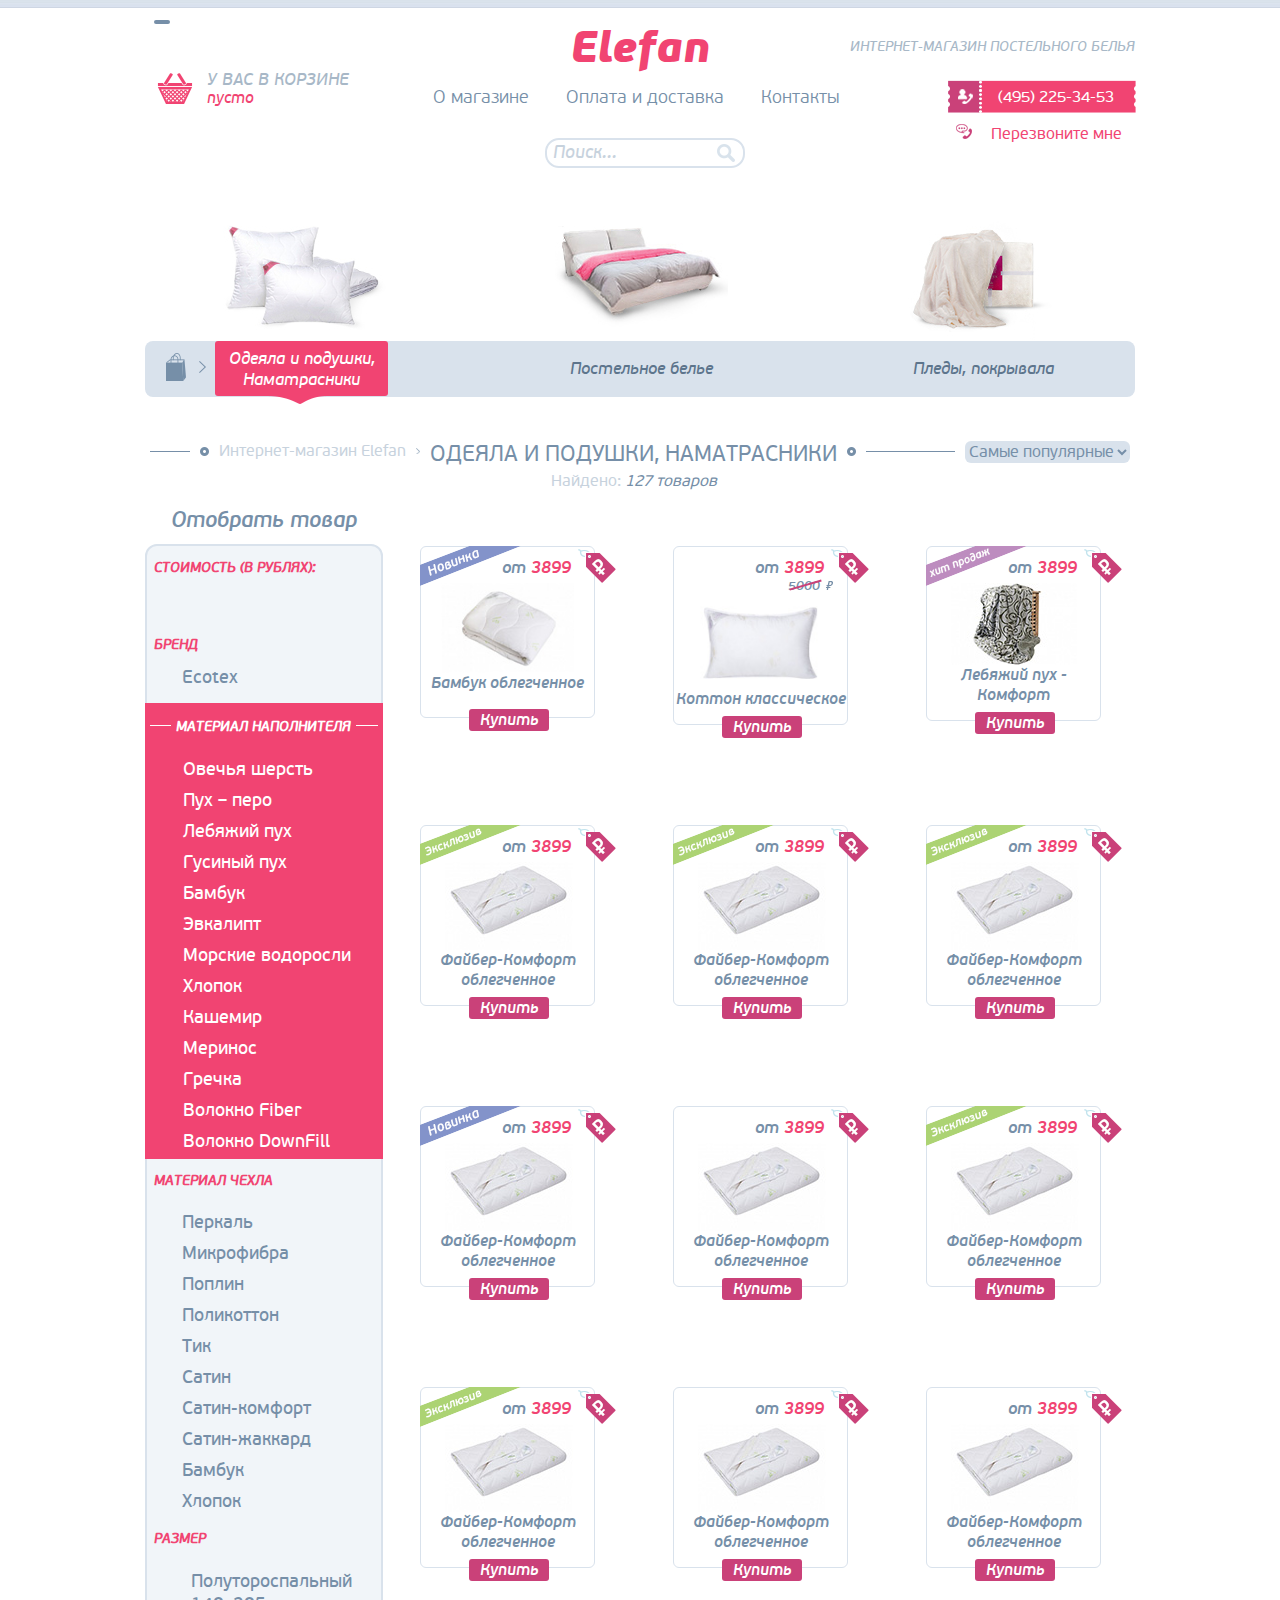
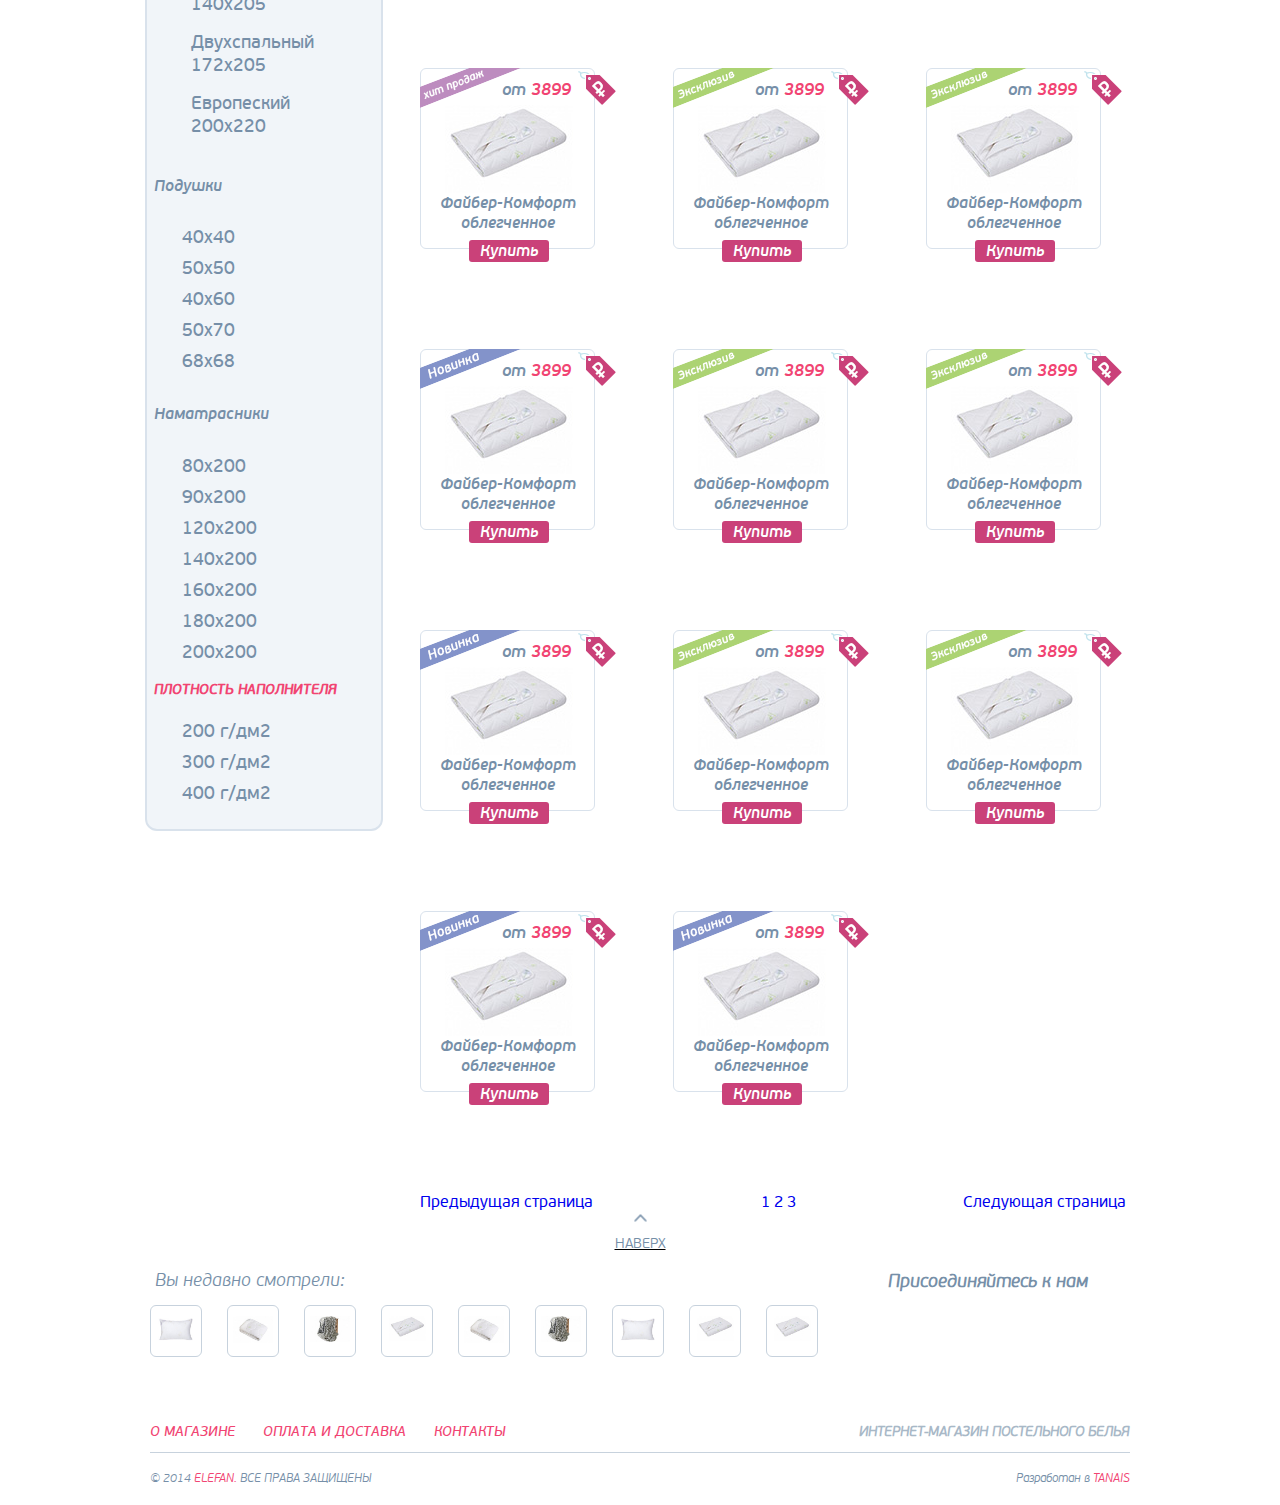
==== web/inner_page.html @ cd8cf292 "update inner page" ====
<!DOCTYPE html>
<html>
<head>
    <meta charset="utf-8">
    <meta http-equiv="X-UA-Compatible" content="IE=edge">
    <meta name="description" content="">
    <meta name="viewport" content="width=device-width, initial-scale=1">
    <title>Elefan | Интернет-магазин постельного белья</title>
    <!--<script src="scripts/jquery.js"></script>-->
    <link type="text/css" rel="stylesheet" href="style/jquery.nstSlider.css">

    <link rel="stylesheet" type="text/css" href="style/main.css">
    <link rel="stylesheet" type="text/css" href="style/pages/inner_page.css">
</head>

<body>

<!--Header-->
<header>
    <hgroup>
        <span>Интернет-магазин постельного белья</span>
        <h1>Elefan</h1>
    </hgroup>

    <nav class="main-navigation">
        <a href="#">О магазине</a>
        <a href="#">Оплата и доставка</a>
        <a href="#">Контакты</a>
    </nav>

    <div class="shop-basket">
        <i class="basket-icon"></i>
        <span>У Вас в корзине</span>
        <a href="#">пусто</a>
    </div>

    <form class="header-search search">
        <input class="search-input" type="text" placeholder="Поиск...">
        <input class="search-submit search-icon" type="submit" value="">
    </form>

    <div class="telephone">
        <i class="phone-icon"></i>
        <span><a href="tel:225-34-53"> (495) 225-34-53</a></span>
        <div class="call-request">
            <i class="call-request-icon"></i>
            <span class="open-form">Перезвоните мне</span>
        </div>
    </div>

</header>

<!--Category-->
<nav class="category-navigation">
    <div class="navigation-line"></div>
    <a class="home-icon" href="#"></a>
    <i class="arrow-icon"></i>
    <a class="category blankets-pillows-covers active-category" href="#">
        <span>Одеяла и подушки, Наматрасники</span>
    </a>
    <a class="category bedclothes" href="#">
        <span>Постельное белье</span>
    </a>
    <a class="category blankets-bedspreads" href="#">
        <span>Пледы, покрывала</span>
    </a>
</nav>

<!--Bread Crumbs-->
<section class="breadCrumbs">
    <hr>
    <div class="br-bg first-br-bg">
        <i class="nav-circle"></i>
    </div>

    <div class="br-bg main-category">
       <a href="#"> Интернет-магазин Elefan</a>
    </div>

    <div class="br-bg arrow">
        <i class="arrow-icon"></i>
    </div>

    <div class="inner-category">
        <h2>Одеяла и подушки, Наматрасники</h2>
        <br>
        <div class="quantity">Найдено: <span>127 товаров</span></div>
    </div>

    <div class="br-bg last-br-bg">
        <i class="nav-circle"></i>
    </div>

    <div class="sort-selector">
        <select>
            <option>Самые популярные</option>
            <option>от А до Я</option>
            <option>от Я до А</option>
            <option>по-дешевле</option>
            <option>по-дороже</option>
            <option>хиты продаж</option>
        </select>
    </div>

</section>


<!--MAIN-->
<main>

    <!--FILTER-->
    <aside class="filters">
        <h3>Отобрать товар </h3>
        <div class="filter">
            <div class="filter-cost">
                <h4>Стоимость (в рублях):</h4>
                <div class="nstSlider"
                     data-range_min="0" data-range_max="5000"
                     data-cur_min="1000"  data-cur_max="4000">     <!-- 2.1. add data attributes for the range: the min/max values the user can select -->
                    <!-- 2.2. add the slider values: the initial values within the range the grips should be initially set at -->

                    <div class="highlightPanel"></div>        <!-- 2.3. (optional) you can use this in combination
                                                                with highlight_range if you need to, or
                                                                you can just omit it. Also, you can move
                                                                this element after as well if you want to
                                                                highlight above the slider grips -->

                    <div class="bar"></div>                   <!-- 2.4. (optional) this is the bar that fills the
                                                                area between the left and the right grip -->

                    <div class="leftGrip">
                        <div class="label leftLabel"></div>
                    </div>              <!-- 2.5  the left grip -->
                    <div class="rightGrip">
                        <div class="label rightLabel"></div>
                    </div>             <!-- 2.6  (optional) the right grip. Just omit if
                                                                you don't need one -->
                </div>

            </div>


            <div class="both filter-brand">
                <h4>Бренд</h4>
                <div class="filter-input">
                    <input id="check1" type="checkbox" name="check" value="check1">
                    <label for="check1">Ecotex</label>
                </div>
            </div>

            <div class="both filter-material">
                <hr>
                <h4><span>Материал наполнителя</span></h4>
                <div class="filter-input">
                    <input id="check2" type="checkbox" name="check" value="check2">
                    <label for="check2">Овечья шерсть</label>
                </div>
                <div class="filter-input">
                    <input id="check3" type="checkbox" name="check" value="check2">
                    <label for="check3">Пух – перо</label>
                </div>
                <div class="filter-input">
                    <input id="check4" type="checkbox" name="check" value="check2">
                    <label for="check4">Лебяжий пух</label>
                </div>
                <div class="filter-input">
                    <input id="check4" type="checkbox" name="check" value="check2">
                    <label for="check4">Гусиный пух</label>
                </div>
                <div class="filter-input">
                    <input id="check4" type="checkbox" name="check" value="check2">
                    <label for="check4">Бамбук</label>
                </div>
                <div class="filter-input">
                    <input id="check4" type="checkbox" name="check" value="check2">
                    <label for="check4">Эвкалипт</label>
                </div>
                <div class="filter-input">
                    <input id="check4" type="checkbox" name="check" value="check2">
                    <label for="check4">Морские водоросли</label>
                </div>
                <div class="filter-input">
                    <input id="check4" type="checkbox" name="check" value="check2">
                    <label for="check4">Хлопок</label>
                </div>
                <div class="filter-input">
                    <input id="check4" type="checkbox" name="check" value="check2">
                    <label for="check4">Кашемир</label>
                </div>
                <div class="filter-input">
                    <input id="check4" type="checkbox" name="check" value="check2">
                    <label for="check4">Меринос</label>
                </div>
                <div class="filter-input">
                    <input id="check4" type="checkbox" name="check" value="check2">
                    <label for="check4">Гречка</label>
                </div>
                <div class="filter-input">
                    <input id="check4" type="checkbox" name="check" value="check2">
                    <label for="check4">Волокно Fiber
                    </label>
                </div>
                <div class="filter-input">
                    <input id="check4" type="checkbox" name="check" value="check2">
                    <label for="check4">Волокно DownFill
                    </label>
                </div>


            </div>

            <div class="both filter-div">
                <h4>Материал чехла</h4>
                <div class="filter-input">
                    <input id="check5" type="checkbox" name="check" value="check1">
                    <label for="check5">Перкаль</label>
                </div>
                <div class="filter-input">
                    <input id="check6" type="checkbox" name="check" value="check1">
                    <label for="check6">Микрофибра</label>
                </div>
                <div class="filter-input">
                    <input id="check7" type="checkbox" name="check" value="check1">
                    <label for="check7">Поплин</label>
                </div>

                <div class="filter-input">
                    <input id="check7" type="checkbox" name="check" value="check1">
                    <label for="check7">Поликоттон</label>
                </div>

                <div class="filter-input">
                    <input id="check7" type="checkbox" name="check" value="check1">
                    <label for="check7">Тик</label>
                </div>

                <div class="filter-input">
                    <input id="check7" type="checkbox" name="check" value="check1">
                    <label for="check7">Сатин
                    </label>
                </div>

                <div class="filter-input">
                    <input id="check7" type="checkbox" name="check" value="check1">
                    <label for="check7">Сатин-комфорт</label>
                </div>

                <div class="filter-input">
                    <input id="check7" type="checkbox" name="check" value="check1">
                    <label for="check7">Сатин-жаккард</label>
                </div>

                <div class="filter-input">
                    <input id="check7" type="checkbox" name="check" value="check1">
                    <label for="check7">Бамбук</label>
                </div>

                <div class="filter-input">
                    <input id="check7" type="checkbox" name="check" value="check1">
                    <label for="check7">Хлопок</label>
                </div>

            </div>

            <div class="both filter-size">
                <h4>Размер</h4>
                <div class="filter-input">
                    <input id="check71" type="checkbox" name="check" value="check1">
                    <label for="check71"><span>Полутороспальный 140х205</span></label>
                    <div class="both"></div>

                </div>
                <div class="filter-input">
                    <input id="check72" type="checkbox" name="check" value="check1">
                    <label for="check72"><span>Двухспальный 172х205</span></label>
                    <div class="both"></div>

                </div>
                <div class="filter-input">
                    <input id="check73" type="checkbox" name="check" value="check1">
                    <label for="check73"><span>Европеский 200х220</span></label>
                    <div class="both"></div>
                </div>
            </div>

            <!--Подушки-->
            <div class="both">
                <h5>Подушки</h5>
                <div class="filter-input">
                    <input id="check81" type="checkbox" name="check" value="check1">
                    <label for="check81"><span>40x40</span></label>

                </div>
                <div class="filter-input">
                    <input id="check72" type="checkbox" name="check" value="check1">
                    <label for="check72"><span>50x50</span></label>
                    <div class="both"></div>

                </div>
                <div class="filter-input">
                    <input id="check73" type="checkbox" name="check" value="check1">
                    <label for="check73"><span>40x60</span></label>
                    <div class="both"></div>
                </div>
                <div class="filter-input">
                    <input id="check73" type="checkbox" name="check" value="check1">
                    <label for="check73"><span>50x70</span></label>
                    <div class="both"></div>
                </div>
                <div class="filter-input">
                    <input id="check73" type="checkbox" name="check" value="check1">
                    <label for="check73"><span>68х68</span></label>
                    <div class="both"></div>
                </div>
            </div>

            <!--Наматрасники-->
            <div class="both">
                <h5>Наматрасники</h5>
                <div class="filter-input">
                    <input id="check81" type="checkbox" name="check" value="check1">
                    <label for="check81"><span>80х200</span></label>
                </div>
                <div class="filter-input">
                    <input id="check72" type="checkbox" name="check" value="check1">
                    <label for="check72"><span>90х200</span></label>

                </div>
                <div class="filter-input">
                    <input id="check73" type="checkbox" name="check" value="check1">
                    <label for="check73"><span>120х200</span></label>
                </div>
                <div class="filter-input">
                    <input id="check73" type="checkbox" name="check" value="check1">
                    <label for="check73"><span>140х200</span></label>
                </div>
                <div class="filter-input">
                <input id="check73" type="checkbox" name="check" value="check1">
                <label for="check73"><span>160х200</span></label>
            </div>
                <div class="filter-input">
                    <input id="check73" type="checkbox" name="check" value="check1">
                    <label for="check73"><span>180х200</span></label>
                </div>
                <div class="filter-input">
                    <input id="check73" type="checkbox" name="check" value="check1">
                    <label for="check73"><span>200х200</span></label>
                </div>
            </div>

            <!--Наматрасники-->
            <div class="both">
                <h4>Плотность наполнителя</h4>
                <div class="filter-input">
                    <input id="check81" type="checkbox" name="check" value="check1">
                    <label for="check81"><span>200 г/дм2</span></label>
                </div>
                <div class="filter-input">
                    <input id="check72" type="checkbox" name="check" value="check1">
                    <label for="check72"><span>300 г/дм2</span></label>

                </div>
                <div class="filter-input">
                    <input id="check73" type="checkbox" name="check" value="check1">
                    <label for="check73"><span>400 г/дм2</span></label>
                </div>

            </div>

        </div>
    </aside>

    <!--ITEMS-->
    <section class="items">
        <div class="item"><!--ITEM-->
            <div class="item-group">
                <i class="group-icon icon-new"></i>
            </div>
            <div class="cost">
                от <span>3899</span>
                <div class="cost-tag"></div>
            </div>
            <a href="#">
                <img class="item-preview" src="images/items-preview/2.jpg"/>
            </a>
            <span class="item-name">Бамбук облегченное
</span>
            <a href="#" class="buy">Купить</a>
        </div> <!--ITEM-->

        <div class="item"><!--ITEM-->

            <div class="cost">
                от <span>3899</span>
                <div class="last-price">5000<i class="r-icon"></i></div>
                <div class="cost-tag"></div>
            </div>
            <a href="#">
                <img class="item-preview" src="images/items-preview/1.jpg"/>
            </a>
            <span class="item-name">Коттон
классическое</span>
            <a href="#" class="buy">Купить</a>
        </div> <!--ITEM-->

        <div class="item"><!--ITEM-->
            <div class="item-group">
                <i class="group-icon icon-hit"></i>
            </div>
            <div class="cost">
                от <span>3899</span>
                <div class="cost-tag"></div>
            </div>
            <a href="#">
                <img class="item-preview" src="images/items-preview/3.jpg"/>
            </a>
            <span class="item-name">Лебяжий пух - Комфорт</span>
            <a href="#" class="buy">Купить</a>
        </div> <!--ITEM-->

        <div class="item"><!--ITEM-->
            <div class="item-group">
                <i class="group-icon icon-exc"></i>
            </div>
            <div class="cost">
                от <span>3899</span>
                <div class="cost-tag"></div>
            </div>
            <a href="#">
                <img class="item-preview" src="images/items-preview/4.jpg"/>
            </a>
            <span class="item-name">Файбер-Комфорт облегченное</span>
            <a href="#" class="buy">Купить</a>
        </div> <!--ITEM-->

        <div class="item"><!--ITEM-->
            <div class="item-group">
                <i class="group-icon icon-exc"></i>
            </div>
            <div class="cost">
                от <span>3899</span>
                <div class="cost-tag"></div>
            </div>
            <a href="#">
                <img class="item-preview" src="images/items-preview/4.jpg"/>
            </a>
            <span class="item-name">Файбер-Комфорт облегченное</span>
            <a href="#" class="buy">Купить</a>
        </div> <!--ITEM-->

        <div class="item"><!--ITEM-->
            <div class="item-group">
                <i class="group-icon icon-exc"></i>
            </div>
            <div class="cost">
                от <span>3899</span>
                <div class="cost-tag"></div>
            </div>
            <a href="#">
                <img class="item-preview" src="images/items-preview/4.jpg"/>
            </a>
            <span class="item-name">Файбер-Комфорт облегченное</span>
            <a href="#" class="buy">Купить</a>
        </div> <!--ITEM-->

        <div class="item"><!--ITEM-->
            <div class="item-group">
                <i class="group-icon icon-new"></i>
            </div>
            <div class="cost">
                от <span>3899</span>
                <div class="cost-tag"></div>
            </div>
            <a href="#">
                <img class="item-preview" src="images/items-preview/4.jpg"/>
            </a>
            <span class="item-name">Файбер-Комфорт облегченное</span>
            <a href="#" class="buy">Купить</a>
        </div> <!--ITEM-->

        <div class="item"><!--ITEM-->
            <div class="cost">
                от <span>3899</span>
                <div class="cost-tag"></div>
            </div>
            <a href="#">
                <img class="item-preview" src="images/items-preview/4.jpg"/>
            </a>
            <span class="item-name">Файбер-Комфорт облегченное</span>
            <a href="#" class="buy">Купить</a>
        </div> <!--ITEM-->

        <div class="item"><!--ITEM-->
            <div class="item-group">
                <i class="group-icon icon-exc"></i>
            </div>
            <div class="cost">
                от <span>3899</span>
                <div class="cost-tag"></div>
            </div>
            <a href="#">
                <img class="item-preview" src="images/items-preview/4.jpg"/>
            </a>
            <span class="item-name">Файбер-Комфорт облегченное</span>
            <a href="#" class="buy">Купить</a>
        </div> <!--ITEM-->

        <div class="item"><!--ITEM-->
            <div class="item-group">
                <i class="group-icon icon-exc"></i>
            </div>
            <div class="cost">
                от <span>3899</span>
                <div class="cost-tag"></div>
            </div>
            <a href="#">
                <img class="item-preview" src="images/items-preview/4.jpg"/>
            </a>
            <span class="item-name">Файбер-Комфорт облегченное</span>
            <a href="#" class="buy">Купить</a>
        </div> <!--ITEM-->

        <div class="item"><!--ITEM-->
            <div class="cost">
                от <span>3899</span>
                <div class="cost-tag"></div>
            </div>
            <a href="#">
                <img class="item-preview" src="images/items-preview/4.jpg"/>
            </a>
            <span class="item-name">Файбер-Комфорт облегченное</span>
            <a href="#" class="buy">Купить</a>
        </div> <!--ITEM-->

        <div class="item"><!--ITEM-->
            <div class="cost">
                от <span>3899</span>
                <div class="cost-tag"></div>
            </div>
            <a href="#">
                <img class="item-preview" src="images/items-preview/4.jpg"/>
            </a>
            <span class="item-name">Файбер-Комфорт облегченное</span>
            <a href="#" class="buy">Купить</a>
        </div> <!--ITEM-->

        <div class="item"><!--ITEM-->
            <div class="item-group">
                <i class="group-icon"></i>
            </div>
            <div class="cost">
                от <span>3899</span>
                <div class="cost-tag"></div>
            </div>
            <a href="#">
                <img class="item-preview" src="images/items-preview/4.jpg"/>
            </a>
            <span class="item-name">Файбер-Комфорт облегченное</span>
            <a href="#" class="buy">Купить</a>
        </div> <!--ITEM-->

        <div class="item"><!--ITEM-->
            <div class="item-group">
                <i class="group-icon icon-exc"></i>
            </div>
            <div class="cost">
                от <span>3899</span>
                <div class="cost-tag"></div>
            </div>
            <a href="#">
                <img class="item-preview" src="images/items-preview/4.jpg"/>
            </a>
            <span class="item-name">Файбер-Комфорт облегченное</span>
            <a href="#" class="buy">Купить</a>
        </div> <!--ITEM-->

        <div class="item"><!--ITEM-->
            <div class="item-group">
                <i class="group-icon icon-exc"></i>
            </div>
            <div class="cost">
                от <span>3899</span>
                <div class="cost-tag"></div>
            </div>
            <a href="#">
                <img class="item-preview" src="images/items-preview/4.jpg"/>
            </a>
            <span class="item-name">Файбер-Комфорт облегченное</span>
            <a href="#" class="buy">Купить</a>
        </div> <!--ITEM-->

        <div class="item"><!--ITEM-->
            <div class="item-group">
                <i class="group-icon icon-new"></i>
            </div>
            <div class="cost">
                от <span>3899</span>
                <div class="cost-tag"></div>
            </div>
            <a href="#">
                <img class="item-preview" src="images/items-preview/4.jpg"/>
            </a>
            <span class="item-name">Файбер-Комфорт облегченное</span>
            <a href="#" class="buy">Купить</a>
        </div> <!--ITEM-->

        <div class="item"><!--ITEM-->
            <div class="item-group">
                <i class="group-icon icon-exc"></i>
            </div>
            <div class="cost">
                от <span>3899</span>
                <div class="cost-tag"></div>
            </div>
            <a href="#">
                <img class="item-preview" src="images/items-preview/4.jpg"/>
            </a>
            <span class="item-name">Файбер-Комфорт облегченное</span>
            <a href="#" class="buy">Купить</a>
        </div> <!--ITEM-->

        <div class="item"><!--ITEM-->
            <div class="item-group">
                <i class="group-icon icon-exc"></i>
            </div>
            <div class="cost">
                от <span>3899</span>
                <div class="cost-tag"></div>
            </div>
            <a href="#">
                <img class="item-preview" src="images/items-preview/4.jpg"/>
            </a>
            <span class="item-name">Файбер-Комфорт облегченное</span>
            <a href="#" class="buy">Купить</a>
        </div> <!--ITEM-->

        <div class="item"><!--ITEM-->
            <div class="item-group">
                <i class="group-icon icon-new"></i>
            </div>
            <div class="cost">
                от <span>3899</span>
                <div class="cost-tag"></div>
            </div>
            <a href="#">
                <img class="item-preview" src="images/items-preview/4.jpg"/>
            </a>
            <span class="item-name">Файбер-Комфорт облегченное</span>
            <a href="#" class="buy">Купить</a>
        </div> <!--ITEM-->

        <div class="item"><!--ITEM-->
            <div class="item-group">
                <i class="group-icon icon-exc"></i>
            </div>
            <div class="cost">
                от <span>3899</span>
                <div class="cost-tag"></div>
            </div>
            <a href="#">
                <img class="item-preview" src="images/items-preview/4.jpg"/>
            </a>
            <span class="item-name">Файбер-Комфорт облегченное</span>
            <a href="#" class="buy">Купить</a>
        </div> <!--ITEM-->

        <div class="item"><!--ITEM-->
            <div class="item-group">
                <i class="group-icon icon-exc"></i>
            </div>
            <div class="cost">
                от <span>3899</span>
                <div class="cost-tag"></div>
            </div>
            <a href="#">
                <img class="item-preview" src="images/items-preview/4.jpg"/>
            </a>
            <span class="item-name">Файбер-Комфорт облегченное</span>
            <a href="#" class="buy">Купить</a>
        </div> <!--ITEM-->

        <div class="item"><!--ITEM-->
            <div class="item-group">
                <i class="group-icon icon-new"></i>
            </div>
            <div class="cost">
                от <span>3899</span>
                <div class="cost-tag"></div>
            </div>
            <a href="#">
                <img class="item-preview" src="images/items-preview/4.jpg"/>
            </a>
            <span class="item-name">Файбер-Комфорт облегченное</span>
            <a href="#" class="buy">Купить</a>
        </div> <!--ITEM-->


        <div class="item"><!--ITEM-->
            <div class="item-group">
                <i class="group-icon icon-new"></i>
            </div>
            <div class="cost">
                от <span>3899</span>
                <div class="cost-tag"></div>
            </div>
            <a href="#">
                <img class="item-preview" src="images/items-preview/4.jpg"/>
            </a>
            <span class="item-name">Файбер-Комфорт облегченное</span>
            <a href="#" class="buy">Купить</a>
        </div> <!--ITEM-->


    <section class="pagination">

       <div class="prev-page">
           <i class="pagination-arrow-icon"></i>
           <a href="#">Предыдущая страница</a>
       </div>

        <div class="next-page">
            <i class="pagination-arrow-icon"></i>
            <a href="#">Следующая страница</a>
        </div>

        <nav class="page-numbers">
            <a href="#">1</a>
            <a href="#">2</a>
            <a href="#">3</a>
        </nav>

    </section>


    </section>

</main>








<!---->

<!--Up-->
<section class="Up">
    <a href="#">
        <i class="arrow-icon"></i>
        <i class="arrow-icon"></i>
        наверх
    </a>
</section>

<!--PRE-FOOTER-->
<section class="pre-footer">

    <!--LastSeen-->
    <div class="last-seen">
        <h4>Вы недавно смотрели:</h4>
        <a class="last-preview" href="#">
            <img src="images/items-preview/1.jpg">
        </a>
        <a class="last-preview" href="#">
            <img src="images/items-preview/2.jpg">
        </a>
        <a class="last-preview" href="#">
            <img src="images/items-preview/3.jpg">
        </a>
        <a class="last-preview" href="#">
            <img src="images/items-preview/4.jpg">
        </a>
        <a class="last-preview" href="#">
            <img src="images/items-preview/2.jpg">
        </a>
        <a class="last-preview" href="#">
            <img src="images/items-preview/3.jpg">
        </a>
        <a class="last-preview" href="#">
            <img src="images/items-preview/1.jpg">
        </a>
        <a class="last-preview" href="#">
            <img src="images/items-preview/4.jpg">
        </a>
        <a class="last-preview" href="#">
            <img src="images/items-preview/4.jpg">
        </a>
    </div>

    <!--Social-->
    <div class="social">
        <h4>Присоединяйтесь к нам</h4>
        <nav>
            <a href="#" class="social-icons soc-vkontacte-icon"></a>
            <a href="#" class="social-icons soc-ok-icon"></a>
            <a href="#" class="social-icons soc-facebook-icon"></a>
            <a href="#" class="social-icons soc-instagram-icon"></a>
            <a href="#" class="social-icons soc-google-plus-icon"></a>
        </nav>
    </div>

</section>

<!--Footer-->
<footer class="main-footer">
    <nav>
        <a href="#">О магазине</a>
        <a href="#">Оплата и доставка</a>
        <a href="#">Контакты</a>
    </nav>
    <h5>Интернет-магазин постельного белья</h5>
    <hr>
    <div class="copyright">
        © 2014 <span>elefan.</span> ВСЕ ПРАВА ЗАЩИЩЕНЫ
    </div>
    <div class="designedBy">
        Разработан в <span>TANAIS</span>
    </div>
</footer>


<!--<script type="application/dart" src="scripts/mian.dart"></script>-->
<!--<script src="packages/browser/dart.js"></script>-->
<script src="//code.jquery.com/jquery-1.11.0.min.js"></script>
<script src="scripts/jquery.nstSlider.js"></script>
<script src="scripts/range.js"></script>
<script src="scripts/main.js"></script>
</body>
</html>
---- web/style/main.css ----
.wrap-width-center, .items, .collections-navigation, .information-header .center-position, .articles, .information-about p, .pre-footer, .main-footer {
  width: 980px;
  margin: 0 auto; }

.main-input, .search-input, .status-check .input-status-check, .status-check input[type=submit] {
  border: 2px solid #d9e2ec;
  background: #fff;
  outline: none;
  border-radius: 14px;
  padding: 1px 6px; }

/*BLACK*/
@font-face {
  font-family: 'pf_beausans_pro_black';
  src: url("../fonts/black/pfbeausanspro-black-webfont.eot");
  src: url("../fonts/black/pfbeausanspro-black-webfont.eot?#iefix") format("embedded-opentype"), url("../fonts/black/pfbeausanspro-black-webfont.woff") format("woff"), url("../fonts/black/pfbeausanspro-black-webfont.ttf") format("truetype");
  font-weight: normal;
  font-style: normal; }
@font-face {
  font-family: 'pf_beausans_pro_black-ital';
  src: url("../fonts/black/pfbeausanspro-blackital-webfont.eot");
  src: url("../fonts/black/pfbeausanspro-blackital-webfont.eot?#iefix") format("embedded-opentype"), url("../fonts/black/pfbeausanspro-blackital-webfont.woff") format("woff"), url("../fonts/black/pfbeausanspro-blackital-webfont.ttf") format("truetype");
  font-weight: normal;
  font-style: italic; }
/*BOOK*/
@font-face {
  font-family: 'pf_beausans_pro_book';
  src: url("../fonts/book/pfbeausanspro-book-webfont.eot");
  src: url("../fonts/book/pfbeausanspro-book-webfont.eot?#iefix") format("embedded-opentype"), url("../fonts/book/pfbeausanspro-book-webfont.woff") format("woff"), url("../fonts/book/pfbeausanspro-book-webfont.ttf") format("truetype");
  font-weight: normal;
  font-style: normal; }
@font-face {
  font-family: 'pf_beausans_pro_book-ital';
  src: url("../fonts/book/pfbeausanspro-bookitalic-webfont.eot");
  src: url("../fonts/book/pfbeausanspro-bookitalic-webfont.eot?#iefix") format("embedded-opentype"), url("../fonts/book/pfbeausanspro-bookitalic-webfont.woff") format("woff"), url("../fonts/book/pfbeausanspro-bookitalic-webfont.ttf") format("truetype");
  font-weight: normal;
  font-style: italic; }
/*ITALIC*/
@font-face {
  font-family: 'pf_beausans_pro_italic';
  src: url("../fonts/italic/pfbeausanspro-italic-webfont.eot");
  src: url("../fonts/italic/pfbeausanspro-italic-webfont.eot?#iefix") format("embedded-opentype"), url("../fonts/italic/pfbeausanspro-italic-webfont.woff") format("woff"), url("../fonts/italic/pfbeausanspro-italic-webfont.ttf") format("truetype");
  font-weight: normal;
  font-style: italic; }
/*BOLD*/
@font-face {
  font-family: 'pf_beausans_pro_bold';
  src: url("../fonts/bold/pfbeausanspro-bold-webfont.eot");
  src: url("../fonts/bold/pfbeausanspro-bold-webfont.eot?#iefix") format("embedded-opentype"), url("../fonts/bold/pfbeausanspro-bold-webfont.woff") format("woff"), url("../fonts/bold/pfbeausanspro-bold-webfont.ttf") format("truetype");
  font-weight: bold;
  font-style: normal; }
@font-face {
  font-family: 'pf_beausans_pro_bold-ital';
  src: url("../fonts/bold/pfbeausanspro-bolditalic-webfont.eot");
  src: url("../fonts/bold/pfbeausanspro-bolditalic-webfont.eot?#iefix") format("embedded-opentype"), url("../fonts/bold/pfbeausanspro-bolditalic-webfont.woff") format("woff"), url("../fonts/bold/pfbeausanspro-bolditalic-webfont.ttf") format("truetype");
  font-weight: bold;
  font-style: italic; }
/*LIGHT*/
@font-face {
  font-family: 'pf_beausans_pro_light';
  src: url("../fonts/light/pfbeausanspro-light-webfont.eot");
  src: url("../fonts/light/pfbeausanspro-light-webfont.eot?#iefix") format("embedded-opentype"), url("../fonts/light/pfbeausanspro-light-webfont.woff") format("woff"), url("../fonts/light/pfbeausanspro-light-webfont.ttf") format("truetype");
  font-weight: normal;
  font-style: normal; }
@font-face {
  font-family: 'pf_beausans_pro_light-ital';
  src: url("../fonts/light/pfbeausanspro-lightital-webfont.eot");
  src: url("../fonts/light/pfbeausanspro-lightital-webfont.eot?#iefix") format("embedded-opentype"), url("../fonts/light/pfbeausanspro-lightital-webfont.woff") format("woff"), url("../fonts/light/pfbeausanspro-lightital-webfont.ttf") format("truetype");
  font-weight: normal;
  font-style: italic; }
/*SEBOLD*/
@font-face {
  font-family: 'pf_beausans_pro_sebold';
  src: url("../fonts/sebold/pfbeausanspro-sebold-webfont.eot");
  src: url("../fonts/sebold/pfbeausanspro-sebold-webfont.eot?#iefix") format("embedded-opentype"), url("../fonts/sebold/pfbeausanspro-sebold-webfont.woff") format("woff"), url("../fonts/sebold/pfbeausanspro-sebold-webfont.ttf") format("truetype");
  font-weight: bold;
  font-style: normal; }
@font-face {
  font-family: 'pf_beausans_pro_sebold-ital';
  src: url("../fonts/sebold/pfbeausanspro-seboldital-webfont.eot");
  src: url("../fonts/sebold/pfbeausanspro-seboldital-webfont.eot?#iefix") format("embedded-opentype"), url("../fonts/sebold/pfbeausanspro-seboldital-webfont.woff") format("woff"), url("../fonts/sebold/pfbeausanspro-seboldital-webfont.ttf") format("truetype");
  font-weight: bold;
  font-style: italic; }
/*REGULAR*/
@font-face {
  font-family: 'pf_beausans_pro_reg';
  src: url("../fonts/reg/pfbeausanspro-reg-webfont.eot");
  src: url("../fonts/reg/pfbeausanspro-reg-webfont.eot?#iefix") format("embedded-opentype"), url("../fonts/reg/pfbeausanspro-reg-webfont.woff") format("woff"), url("../fonts/reg/pfbeausanspro-reg-webfont.ttf") format("truetype");
  font-weight: normal;
  font-style: normal; }
/*THIN*/
@font-face {
  font-family: 'pf_beausans_pro_thin';
  src: url("../fonts/thin/pfbeausanspro-thin-webfont.eot");
  src: url("../fonts/thin/pfbeausanspro-thin-webfont.eot?#iefix") format("embedded-opentype"), url("../fonts/thin/pfbeausanspro-thin-webfont.woff") format("woff"), url("../fonts/thin/pfbeausanspro-thin-webfont.ttf") format("truetype");
  font-weight: normal;
  font-style: normal; }
@font-face {
  font-family: 'pf_beausans_pro_thin-ital';
  src: url("../fonts/thin/pfbeausanspro-thinital-webfont.eot");
  src: url("../fonts/thin/pfbeausanspro-thinital-webfont.eot?#iefix") format("embedded-opentype"), url("../fonts/thin/pfbeausanspro-thinital-webfont.woff") format("woff"), url("../fonts/thin/pfbeausanspro-thinital-webfont.ttf") format("truetype");
  font-weight: normal;
  font-style: italic; }
/*XTHIN*/
@font-face {
  font-family: 'pf_beausans_pro_xthin';
  src: url("../fonts/xthin/pfbeausanspro-xthin-webfont.eot");
  src: url("../fonts/xthin/pfbeausanspro-xthin-webfont.eot?#iefix") format("embedded-opentype"), url("../fonts/xthin/pfbeausanspro-xthin-webfont.woff") format("woff"), url("../fonts/xthin/pfbeausanspro-xthin-webfont.ttf") format("truetype");
  font-weight: normal;
  font-style: normal; }
@font-face {
  font-family: 'pf_beausans_pro_xthin-ital';
  src: url("../fonts/xthin/pfbeausanspro-xthinital-webfont.eot");
  src: url("../fonts/xthin/pfbeausanspro-xthinital-webfont.eot?#iefix") format("embedded-opentype"), url("../fonts/xthin/pfbeausanspro-xthinital-webfont.woff") format("woff"), url("../fonts/xthin/pfbeausanspro-xthinital-webfont.ttf") format("truetype");
  font-weight: normal;
  font-style: italic; }
/*! normalize.css v3.0.1 | MIT License | git.io/normalize */
/**
 * 1. Set default font family to sans-serif.
 * 2. Prevent iOS text size adjust after orientation change, without disabling
 *    user zoom.
 */
html {
  font-family: sans-serif;
  /* 1 */
  -ms-text-size-adjust: 100%;
  /* 2 */
  -webkit-text-size-adjust: 100%;
  /* 2 */ }

/**
 * Remove default margin.
 */
body {
  margin: 0; }

/* HTML5 display definitions
   ========================================================================== */
/**
 * Correct `block` display not defined for any HTML5 element in IE 8/9.
 * Correct `block` display not defined for `details` or `summary` in IE 10/11 and Firefox.
 * Correct `block` display not defined for `main` in IE 11.
 */
article,
aside,
details,
figcaption,
figure,
footer,
header,
main,
nav,
section,
summary {
  display: block; }

/**
 * 1. Correct `inline-block` display not defined in IE 8/9.
 * 2. Normalize vertical alignment of `progress` in Chrome, Firefox, and Opera.
 */
audio,
canvas,
progress,
video {
  display: inline-block;
  /* 1 */
  vertical-align: baseline;
  /* 2 */ }

/**
 * Prevent modern browsers from displaying `audio` without controls.
 * Remove excess height in iOS 5 devices.
 */
audio:not([controls]) {
  display: none;
  height: 0; }

/**
 * Address `[hidden]` styling not present in IE 8/9/10.
 * Hide the `template` element in IE 8/9/11, Safari, and Firefox < 22.
 */
[hidden],
template {
  display: none; }

/* Links
   ========================================================================== */
/**
 * Remove the gray background color from active links in IE 10.
 */
a {
  background: transparent; }

/**
 * Improve readability when focused and also mouse hovered in all browsers.
 */
a:active,
a:hover {
  outline: 0; }

/* Text-level semantics
   ========================================================================== */
/**
 * Address styling not present in IE 8/9/10/11, Safari, and Chrome.
 */
abbr[title] {
  border-bottom: 1px dotted; }

/**
 * Address style set to `bolder` in Firefox 4+, Safari, and Chrome.
 */
b,
strong {
  font-weight: bold; }

/**
 * Address styling not present in Safari and Chrome.
 */
dfn {
  font-style: italic; }

/**
 * Address styling not present in IE 8/9.
 */
mark {
  background: #ff0;
  color: #000; }

/**
 * Prevent `sub` and `sup` affecting `line-height` in all browsers.
 */
sub,
sup {
  font-size: 75%;
  line-height: 0;
  position: relative;
  vertical-align: baseline; }

sup {
  top: -0.5em; }

sub {
  bottom: -0.25em; }

/* Embedded content
   ========================================================================== */
/**
 * Remove border when inside `a` element in IE 8/9/10.
 */
img {
  border: 0; }

/**
 * Correct overflow not hidden in IE 9/10/11.
 */
svg:not(:root) {
  overflow: hidden; }

/* Grouping content
   ========================================================================== */
/**
 * Remove margin
 */
figure {
  margin: 0; }

/**
 * Address differences between Firefox and other browsers.
 */
hr {
  -moz-box-sizing: content-box;
  box-sizing: content-box;
  height: 0; }

/**
 * Contain overflow in all browsers.
 */
pre {
  overflow: auto; }

/**
 * Address odd `em`-unit font size rendering in all browsers.
 */
code,
kbd,
pre,
samp {
  font-family: monospace, monospace;
  font-size: 1em; }

/* Forms
   ========================================================================== */
/**
 * Known limitation: by default, Chrome and Safari on OS X allow very limited
 * styling of `select`, unless a `border` property is set.
 */
/**
 * 1. Correct color not being inherited.
 *    Known issue: affects color of disabled elements.
 * 2. Correct font properties not being inherited.
 * 3. Address margins set differently in Firefox 4+, Safari, and Chrome.
 */
button,
input,
optgroup,
select,
textarea {
  color: inherit;
  /* 1 */
  font: inherit;
  /* 2 */
  margin: 0;
  /* 3 */ }

/**
 * Address `overflow` set to `hidden` in IE 8/9/10/11.
 */
button {
  overflow: visible; }

/**
 * Address inconsistent `text-transform` inheritance for `button` and `select`.
 * All other form control elements do not inherit `text-transform` values.
 * Correct `button` style inheritance in Firefox, IE 8/9/10/11, and Opera.
 * Correct `select` style inheritance in Firefox.
 */
button,
select {
  text-transform: none; }

/**
 * 1. Avoid the WebKit bug in Android 4.0.* where (2) destroys native `audio`
 *    and `video` controls.
 * 2. Correct inability to style clickable `input` types in iOS.
 * 3. Improve usability and consistency of cursor style between image-type
 *    `input` and others.
 */
button,
html input[type="button"],
input[type="reset"],
input[type="submit"] {
  -webkit-appearance: button;
  /* 2 */
  cursor: pointer;
  /* 3 */ }

/**
 * Re-set default cursor for disabled elements.
 */
button[disabled],
html input[disabled] {
  cursor: default; }

/**
 * Remove inner padding and border in Firefox 4+.
 */
button::-moz-focus-inner,
input::-moz-focus-inner {
  border: 0;
  padding: 0; }

/**
 * Address Firefox 4+ setting `line-height` on `input` using `!important` in
 * the UA stylesheet.
 */
input {
  line-height: normal; }

/**
 * It's recommended that you don't attempt to style these elements.
 * Firefox's implementation doesn't respect box-sizing, padding, or width.
 *
 * 1. Address box sizing set to `content-box` in IE 8/9/10.
 * 2. Remove excess padding in IE 8/9/10.
 */
input[type="checkbox"],
input[type="radio"] {
  box-sizing: border-box;
  /* 1 */
  padding: 0;
  /* 2 */ }

/**
 * Fix the cursor style for Chrome's increment/decrement buttons. For certain
 * `font-size` values of the `input`, it causes the cursor style of the
 * decrement button to change from `default` to `text`.
 */
input[type="number"]::-webkit-inner-spin-button,
input[type="number"]::-webkit-outer-spin-button {
  height: auto; }

/**
 * 1. Address `appearance` set to `searchfield` in Safari and Chrome.
 * 2. Address `box-sizing` set to `border-box` in Safari and Chrome
 *    (include `-moz` to future-proof).
 */
input[type="search"] {
  -webkit-appearance: textfield;
  /* 1 */
  -moz-box-sizing: content-box;
  -webkit-box-sizing: content-box;
  /* 2 */
  box-sizing: content-box; }

/**
 * Remove inner padding and search cancel button in Safari and Chrome on OS X.
 * Safari (but not Chrome) clips the cancel button when the search input has
 * padding (and `textfield` appearance).
 */
input[type="search"]::-webkit-search-cancel-button,
input[type="search"]::-webkit-search-decoration {
  -webkit-appearance: none; }

/**
 * 1. Correct `color` not being inherited in IE 8/9/10/11.
 * 2. Remove padding so people aren't caught out if they zero out fieldsets.
 */
legend {
  border: 0;
  /* 1 */
  padding: 0;
  /* 2 */ }

/**
 * Remove default vertical scrollbar in IE 8/9/10/11.
 */
textarea {
  overflow: auto; }

/**
 * Don't inherit the `font-weight` (applied by a rule above).
 * NOTE: the default cannot safely be changed in Chrome and Safari on OS X.
 */
optgroup {
  font-weight: bold; }

/* Tables
   ========================================================================== */
/**
 * Remove most spacing between table cells.
 */
table {
  border-collapse: collapse;
  border-spacing: 0; }

td,
th {
  padding: 0; }

/* Blockquote
   ========================================================================== */
blockquote {
  margin: 0; }

.nav-line {
  height: 9px;
  width: 100%;
  display: block;
  background: url("../images/nav-line.jpg") repeat-x; }

.nav-circle {
  background: url("../images/nav-circle.jpg") no-repeat !important; }

.about-triangle, .information-about:before, .information-about:after {
  width: 15px;
  height: 8px;
  display: block;
  width: 100%;
  background: url("../images/about-triangle.jpg") repeat-x; }

.about-line, .information-about h2 {
  background: url("../images/about-line.jpg") repeat-x;
  height: 18px;
  display: block; }

.basket-icon {
  display: block;
  width: 36px;
  height: 31px;
  background: url("../images/basket-icon.png"); }

.search-icon {
  background: url("../images/search-icon.png") no-repeat;
  width: 18px;
  height: 18px;
  outline: none;
  border: none; }

.phone-icon {
  background: url("../images/phone-icon.png") no-repeat;
  width: 15px;
  height: 15px; }

.call-request-icon {
  background: url("../images/call-request-icon.png") no-repeat;
  width: 16px;
  height: 15px; }

.home-icon {
  background: url("../images/home-icon.png") no-repeat;
  width: 20px;
  height: 28px;
  display: block; }

.arrow-icon {
  background: url("../images/arrow-icon.png") no-repeat;
  width: 7px;
  height: 12px;
  display: block; }

.eco-icon {
  background: url("../images/eco-icon.png") no-repeat;
  width: 99px;
  height: 123px;
  display: block; }

.cost-tag {
  background: url("../images/cost-tag.png") no-repeat;
  width: 38px;
  height: 34px;
  display: block; }

.r-icon, .nav-circle {
  background: url("../images/r-icon.jpg") no-repeat;
  width: 9px;
  height: 9px;
  display: block; }

.check-send-icon {
  display: block;
  background: url("../images/status-check-icon.jpg") no-repeat !important;
  width: 23px;
  height: 16px; }

.group-icon {
  background: url("../images/item-group-icons.png") no-repeat;
  width: 101px;
  height: 40px;
  z-index: 1;
  display: block; }

.icon-hit {
  background-position: left top; }

.icon-new {
  background-position: left center; }

.icon-exc {
  background-position: left bottom; }

.information-icons {
  display: block;
  height: 88px;
  width: 93px;
  background: url("../images/information-icons.jpg") no-repeat; }

.infMoscow-icon {
  background-position: left top; }

.infPayment-icon {
  background-position: left center; }

.infCourier-icon {
  background-position: left bottom; }

.social-icons {
  display: block;
  height: 29px;
  width: 40px;
  background: url("../images/soc-icons.jpg") no-repeat; }

.soc-vkontacte-icon {
  background-position: center top; }

.soc-ok-icon {
  background-position: center -29px; }

.soc-facebook-icon {
  background-position: center -58px; }

.soc-instagram-icon {
  background-position: center -87px; }

.soc-google-plus-icon {
  background-position: center -116px; }

.search {
  position: relative; }

.search-input {
  width: 100%;
  height: 24px;
  display: block;
  padding-right: 16px; }

.search-submit {
  position: absolute;
  top: 6px;
  right: -16px; }

header {
  margin: 0 auto;
  margin-top: -11px;
  width: 990px;
  position: relative; }

h1 {
  color: #f14472;
  font-family: pf_beausans_pro_black-ital;
  font-size: 2.75em;
  font-style: italic;
  text-align: center; }

hgroup {
  position: relative; }

hgroup span {
  right: 0;
  color: #a8b8c7;
  font-family: pf_beausans_pro_book-ital;
  font-size: 0.875em;
  font-style: italic;
  margin-top: 20px;
  position: absolute;
  text-align: right;
  text-transform: uppercase; }

.main-navigation {
  font-family: pf_beausans_pro_light;
  font-size: 1.125em;
  width: 90%;
  margin: 0 auto;
  margin-top: -20px;
  text-align: center; }

.main-navigation a {
  color: #768fa8;
  margin-right: 40px;
  margin-left: -8px;
  text-decoration: none; }

.main-navigation a:last-child {
  margin-right: 0; }

.main-navigation a:hover {
  color: #f14472; }

.shop-basket {
  display: block;
  height: 35px;
  position: absolute;
  left: 12px;
  top: 50px;
  width: 19.53125%;
  line-height: 18px;
  padding-top: 3px;
  font-family: pf_beausans_pro_book-ital;
  font-style: italic;
  color: #f14472; }
  .shop-basket i {
    float: left;
    margin-right: 14px;
    margin-top: 2px; }
  .shop-basket span {
    color: #a8b8c7;
    text-transform: uppercase;
    font-size: 1.0625em; }
  .shop-basket a {
    color: #f14472; }
  .shop-basket a:hover {
    color: #ca4179; }

.header-search {
  width: 17.57813%;
  margin: 0 auto;
  margin-left: 400px;
  margin-top: 30px; }

.telephone {
  background: url("../images/telephone-background.png") no-repeat top center;
  width: 196px;
  display: block;
  position: absolute;
  right: -5px;
  top: 61px;
  color: #f14472;
  font-family: pf_beausans_pro_reg;
  font-size: 1em;
  padding-top: 8px; }
  .telephone a {
    color: #fff; }
  .telephone i {
    float: left;
    margin: 2px 25px 0 14px; }
  .telephone .call-request-icon {
    margin-left: 12px; }

.call-request {
  clear: both;
  margin-top: 15px; }
  .call-request .open-form {
    margin-left: -6px;
    margin-top: 2px;
    float: left;
    cursor: pointer; }

.active, .category-navigation .category:hover span, .category-navigation .active-category span {
  color: #fff;
  background: #f14472;
  position: relative; }

.category-navigation {
  height: 190px;
  width: 100%;
  margin: 0 auto;
  display: block;
  position: relative; }

.navigation-line {
  display: block;
  width: 100%;
  margin: 0 auto;
  height: 56px;
  min-height: 56px;
  z-index: -1;
  background: #d9e2ec;
  border-radius: 8px;
  position: absolute;
  bottom: 13px; }

.category-navigation a {
  float: left;
  display: block;
  z-index: 2;
  text-align: center;
  color: #5d758c; }
.category-navigation .category {
  width: 173px;
  height: 191px;
  margin-top: -2px; }
  .category-navigation .category span {
    min-height: 48px;
    margin-top: 123px;
    display: block;
    padding-bottom: 0;
    border-radius: 3px;
    font-size: 1.0625em;
    font-family: pf_beausans_pro_book-ital;
    font-style: italic;
    transition: all 200ms; }
.category-navigation .active-category span:after {
  content: '';
  display: block;
  width: 59px;
  height: 8px;
  position: absolute;
  bottom: -8px;
  left: 53px;
  background: url("../images/active-category-arrow.png") no-repeat; }
.category-navigation .home-icon {
  position: absolute;
  bottom: 29px;
  left: 21px; }
.category-navigation .home-icon:hover {
  opacity: 0.5; }
.category-navigation .arrow-icon {
  position: absolute;
  z-index: 2;
  left: 54px;
  bottom: 37px; }

.blankets-pillows-covers {
  margin-left: 70px;
  margin-right: 167px;
  background: url("../images/category-blankets-pillows.jpg") no-repeat; }
  .blankets-pillows-covers span {
    padding: 7px 0; }

.bedclothes {
  background: url("../images/category-bedclothes.jpg") no-repeat;
  margin-right: 169px; }
  .bedclothes span {
    line-height: 56px; }

.blankets-bedspreads {
  background: url("../images/category-blankets-bedspreads.jpg") no-repeat; }
  .blankets-bedspreads span {
    line-height: 56px; }

.collections {
  width: 100%;
  clear: both;
  margin-bottom: 20px; }
  .collections header {
    display: block;
    width: 100%;
    min-height: 10px;
    background: url("../images/zig-zag-line-background.png") repeat-x 0 10px; }
  .collections h2 {
    text-align: center;
    color: #768fa8;
    text-transform: uppercase;
    font-family: pf_beausans_pro_sebold-ital;
    font-style: italic;
    font-size: 1.125em; }
    .collections h2 span {
      background: #fff;
      padding: 0 22px; }

.items {
  margin: 0 auto;
  margin-top: 60px;
  padding-left: 18px; }

.item {
  width: 173px;
  min-height: 170px;
  display: block;
  float: left;
  margin-right: 85px;
  border: 1px solid #d9e2ec;
  border-radius: 6px;
  position: relative;
  font-family: pf_beausans_pro_sebold-ital;
  font-style: italic;
  color: #768fa8; }

.item:last-child {
  margin-right: 0; }

.item-group {
  position: absolute;
  top: -1px;
  left: -1px; }

.cost {
  text-align: right;
  padding-right: 23px;
  padding-top: 10px;
  font-size: 1.0625em; }
  .cost span {
    color: #f14472; }

.cost-tag {
  position: absolute;
  right: -22px;
  top: 2px; }

.last-price {
  font-size: 0.75em;
  text-align: right;
  margin-right: -10px;
  position: relative; }
  .last-price .r-icon, .last-price .nav-circle {
    float: right;
    margin-left: 5px;
    margin-top: 3px; }

.last-price:before {
  content: "";
  width: 20.80925%;
  height: 2px;
  top: 6px;
  right: 12px;
  background: #ca4179;
  position: absolute;
  transform: rotate(-16deg); }

.item-preview {
  margin: 0 auto;
  margin-top: 5px;
  display: block;
  width: auto;
  max-height: 90px; }
  .item-preview img {
    width: 100%;
    height: auto; }

.item-name {
  clear: both;
  width: 173px;
  display: block;
  text-align: center;
  padding: 0;
  padding-bottom: 15px;
  overflow-wrap: break-word; }

.buy {
  clear: both;
  bottom: -14px;
  background: #ca4179;
  border-radius: 3px;
  color: #fff;
  padding: 1px 11px;
  text-align: center;
  position: absolute;
  left: 47.5px; }

.buy:hover {
  background-color: #768fa8; }

.collections-navigation {
  clear: both;
  text-align: center;
  padding-top: 68px; }
  .collections-navigation a {
    color: #768fa8;
    font-family: pf_beausans_pro_sebold-ital;
    font-style: italic;
    font-size: 1.0625em;
    margin-right: 55px; }
  .collections-navigation a:hover {
    color: #f14472; }
  .collections-navigation .more {
    float: left;
    margin-left: 0px;
    margin-right: -30px; }
    .collections-navigation .more .nav-line {
      float: left;
      width: 40px;
      margin-top: 7px;
      margin-right: 17px; }
    .collections-navigation .more .nav-circle {
      float: left;
      display: block;
      margin-top: 6px;
      margin-right: 13px; }
  .collections-navigation .more:hover {
    color: #ca4179;
    font-family: pf_beausans_pro_sebold-ital; }
  .collections-navigation .collections-active-link {
    text-transform: uppercase;
    text-decoration: underline;
    color: #f14472; }

.main-information {
  clear: both;
  margin-top: 95px;
  width: 100%; }

.information-header {
  border-top: 1px solid #e8ebf0;
  border-bottom: 1px solid #e8ebf0;
  background-color: #f6f7f9;
  color: #768fa8;
  height: 138px;
  width: 100%;
  font-family: pf_beausans_pro_bbook-ital;
  font-style: italic;
  font-size: 1.25em; }
  .information-header .center-position {
    padding-top: 23px;
    padding-left: 80px; }
  .information-header span {
    display: block;
    float: left;
    margin-top: 22px; }
  .information-header .infMoscow span {
    margin-left: 40px; }
  .information-header .infPayment span {
    margin-left: 20px; }
  .information-header .infCourier {
    margin-left: -9px; }
    .information-header .infCourier span {
      margin-left: 40px; }
  .information-header i {
    float: left; }
  .information-header .inf-icons {
    margin-right: 127px;
    display: block;
    float: left; }
  .information-header .inf-icons:last-child {
    margin-right: 0; }

.articles {
  clear: both;
  margin-top: 18px;
  padding-left: 56px;
  padding-top: 7px; }
  .articles h3 {
    color: #ca4179;
    text-transform: uppercase;
    font-size: 1.0625em;
    font-family: pf_beausans_pro_sebold-ital;
    font-style: italic; }
  .articles p {
    color: #768fa8;
    font-size: 1.0625em;
    font-family: pf_beausans_pro_book-ital;
    font-style: italic; }
  .articles article:first-child {
    float: left;
    margin-right: 50px;
    width: 28.57143%; }
  .articles article {
    margin-bottom: 30px; }
  .articles .eco-icon {
    clear: both;
    margin-left: 60px;
    margin-top: -15px; }

.information-about:before {
  position: absolute;
  top: -8px;
  content: ''; }

.information-about:after {
  content: '';
  position: absolute;
  bottom: 0;
  transform: scaleY(-1); }

.information-about {
  clear: both;
  position: relative;
  background-color: #768fa8;
  min-height: 190px;
  margin-top: 82px; }
  .information-about h2 {
    text-align: center;
    color: #fff;
    padding-top: 15px;
    font-family: pf_beausans_pro_black-ital;
    font-style: italic;
    font-size: 1.5em;
    background-position: 0 20px; }
    .information-about h2 span {
      background: #768fa8;
      padding: 0 12px; }
  .information-about p {
    padding-top: 4px;
    color: #fff;
    font-family: pf_beausans_pro_book-ital;
    font-size: 1em;
    font-style: italic;
    padding-bottom: 22px; }

.Up {
  clear: both;
  text-align: center;
  margin-top: 35px;
  padding-top: 15px;
  font-family: pf_beausans_pro_light;
  text-transform: uppercase;
  text-decoration: underline;
  font-size: 0.875em; }
  .Up a {
    color: #768fa8; }
  .Up a:hover {
    color: #ca4179; }
  .Up i {
    margin: 0 auto;
    transform: rotate(-90deg);
    margin-top: -18px; }
  .Up i:last-child {
    margin-bottom: 8px; }

.last-seen {
  width: 30.27344%; }
  .last-seen h4 {
    margin-left: 5px;
    margin-top: 3px;
    font-weight: normal;
    margin-top: -37px !important; }

.last-preview {
  border: 1px solid #c7d2dd;
  border-radius: 6px;
  width: 50px;
  height: 40px;
  max-height: 40px;
  max-width: 50px;
  display: block;
  padding-top: 10px;
  float: left;
  margin-right: 25px;
  margin-top: -10px; }
  .last-preview img {
    width: 80%;
    margin: 0 auto;
    display: block; }

.last-preview:last-child {
  margin-right: 0; }

.status-check {
  width: 344px;
  position: relative; }
  .status-check h4 {
    color: #ca4179 !important;
    text-align: center;
    margin-left: -50px; }
  .status-check .input-status-check {
    height: 25px;
    margin-top: -3px;
    width: 250px;
    padding-right: 44px;
    margin-left: -5px; }
  .status-check input[type=submit] {
    border: none;
    display: block;
    position: absolute;
    right: 55px;
    top: 74px; }

.social {
  float: right;
  display: block; }
  .social a {
    float: left; }

.pre-footer {
  padding-top: 35px; }
  .pre-footer h4 {
    color: #768fa8;
    font-family: pf_beausans_pro_light-ital;
    font-style: italic;
    font-size: 18px; }

.last-seen {
  margin-top: 60px;
  float: left; }
  .last-seen h4 {
    margin-top: -1px; }

.status-check {
  display: block;
  float: left;
  margin-left: 50px; }

.social {
  margin-right: 27px;
  margin-top: -2px; }
  .social a {
    margin-left: 3px; }

.main-footer {
  clear: both;
  padding-top: 66px; }
  .main-footer nav {
    float: left; }
  .main-footer a {
    float: left;
    font-family: pf_beausans_pro_book-ital;
    font-style: italic;
    text-transform: uppercase;
    margin-right: 28px;
    font-size: 0.875em;
    color: #f14472; }
  .main-footer a:hover {
    color: #ca4179; }
  .main-footer h5 {
    float: right;
    font-size: 0.875em;
    margin-top: 0;
    color: #a8b8c7;
    font-family: pf_beausans_pro_light-ital;
    font-style: italic;
    text-transform: uppercase;
    margin-bottom: 12px; }
  .main-footer hr {
    background-color: #c7d2dd;
    color: #c7d2dd;
    clear: both;
    height: 1px;
    border: 0 none; }
  .main-footer .copyright, .main-footer .designedBy {
    color: #768fa8;
    text-transform: uppercase;
    float: left;
    clear: both;
    font-size: 0.75em;
    font-family: pf_beausans_pro_light-ital;
    font-style: italic;
    margin-top: 10px;
    margin-bottom: 20px; }
    .main-footer .copyright span, .main-footer .designedBy span {
      color: #f14472; }
  .main-footer .designedBy {
    float: right;
    clear: none;
    text-transform: none; }
    .main-footer .designedBy span {
      text-transform: uppercase; }

.category-navigation {
  width: 990px;
  clear: both;
  margin-top: 52px; }
  .category-navigation a {
    z-index: 2; }

.collections {
  margin-top: 50px; }

body {
  padding-bottom: 20px; }

body {
  background: #fff url("../images/line-repeat-x.jpg") repeat-x;
  min-height: 30px;
  font-family: pf_beausans_pro_reg; }

a {
  text-decoration: none; }

section {
  clear: both; }

input::-moz-placeholder {
  color: #c7d2dd;
  font-family: pf_beausans_pro_book-ital;
  font-style: italic;
  font-size: 1.125em; }

input::-webkit-input-placeholder {
  color: #c7d2dd;
  font-family: pf_beausans_pro_book-ital;
  font-style: italic;
  font-size: 1.125em; }

/*# sourceMappingURL=main.css.map */
---- web/style/pages/inner_page.css ----
.wrap-width-center, .breadCrumbs, main {
  width: 980px;
  margin: 0 auto; }

.main-input {
  border: 2px solid #d9e2ec;
  background: #fff;
  outline: none;
  border-radius: 14px;
  padding: 1px 6px; }

.breadCrumbs {
  margin-top: 33px;
  position: relative; }
  .breadCrumbs hr {
    background-color: #768fa8;
    color: #768fa8;
    clear: both;
    height: 1px;
    border: 0 none;
    position: absolute;
    width: 100%;
    z-index: -1; }
  .breadCrumbs .arrow {
    margin: 0;
    margin-top: 5px;
    padding-left: 0;
    display: block;
    background: #fff; }
    .breadCrumbs .arrow i {
      width: 4px;
      height: 6px;
      display: block;
      background-size: cover; }

.br-bg {
  display: block;
  float: left;
  margin-top: 4px;
  z-index: 2;
  padding: 0 10px;
  background: #fff; }

.first-br-bg {
  margin-left: 40px; }

.last-br-bg {
  margin-left: 0;
  padding-left: 0; }

.main-category {
  padding-left: 0;
  margin: 0;
  margin-top: -2px; }
  .main-category a {
    color: #c7d2dd;
    font-family: pf_beausans_pro_reg;
    font-size: 1em; }
  .main-category a:hover {
    color: #f14472; }

.inner-category {
  background: #fff;
  float: left;
  margin-top: -20px;
  padding-right: 10px; }
  .inner-category h2 {
    font-family: pf_beausans_pro_reg;
    font-weight: normal;
    text-transform: uppercase;
    font-size: 1.375em;
    color: #768fa8; }
  .inner-category .quantity {
    margin: 0 auto;
    text-align: center;
    margin-top: -35px;
    color: #c7d2dd; }
    .inner-category .quantity span {
      color: #768fa8;
      font-style: italic; }

.sort-selector {
  float: right;
  padding-left: 10px;
  background: #fff;
  margin-top: -2px; }
  .sort-selector select {
    background: #d9e2ec;
    border: 0 none;
    outline: none;
    border-radius: 6px;
    color: #768fa8; }
    .sort-selector select option {
      background: #d9e2ec;
      color: #768fa8; }

.filters {
  float: left;
  display: block;
  width: 238px;
  margin-left: -5px;
  margin-top: -7px; }
  .filters h3 {
    color: #768fa8;
    text-align: center;
    font-family: pf_beausans_pro_sebold-ital;
    font-style: italic;
    font-size: 1.375em; }

.filter {
  border: 2px solid #d9e2ec;
  border-radius: 12px;
  min-height: 120px;
  margin-top: -12px;
  padding: 0 7px;
  padding-bottom: 20px;
  background: #f1f5f9; }

.done, .filter-input:hover {
  background: #d9e2ec;
  border-radius: 12px; }

.filter-input {
  padding: 4px 5px !important; }

.filters h4 {
  margin-top: 13px;
  font-family: pf_beausans_pro_book-ital;
  font-style: italic;
  text-transform: uppercase;
  font-size: 0.875em;
  color: #f14472; }
.filters h5 {
  color: #768fa8;
  font-family: pf_beausans_pro_sebold-ital;
  font-style: italic;
  font-size: 1em; }

.nstSlider {
  width: 100%; }

.label {
  background: #768fa8;
  border-radius: 12px;
  color: #fff;
  font-family: pf_beausans_pro_sebold-ital;
  font-style: italic;
  font-size: 0.875em;
  padding: 2px 8px;
  position: relative; }

.leftLabel:before {
  content: '';
  background: url("../../images/lebel-arrow.png") no-repeat;
  display: block;
  width: 9px;
  height: 8px;
  top: -7px;
  right: 5px;
  z-index: 3;
  position: absolute; }

.rightLabel:before {
  content: '';
  background: url("../../images/lebel-arrow.png") no-repeat;
  display: block;
  width: 9px;
  height: 8px;
  top: -7px;
  left: 5px;
  z-index: 3;
  position: absolute; }

.leftLabel {
  transform: rotate(-180deg);
  top: -28px;
  position: absolute; }

.rightLabel {
  position: absolute;
  top: 20px; }

.filter-brand {
  margin-top: 60px;
  margin-bottom: 10px; }
  .filter-brand .filter-input {
    margin-top: -10px; }

input[type="checkbox"] {
  display: none; }

input[type="checkbox"] + label {
  font-family: pf_beausans_pro_book;
  font-size: 1.125em;
  width: 100%;
  display: block;
  color: #768fa8;
  cursor: pointer; }

input[type="checkbox"] + label::before {
  content: "";
  display: inline-block;
  height: 18px;
  width: 18px;
  margin: 0 5px -3px 0;
  background: url(../../images/check-bg.png) no-repeat; }

input[type="checkbox"]:checked + label::before {
  background: url(../../images/check-bg-ok.png) no-repeat; }

.filter-input {
  border-radius: 12px; }

.filter-material {
  background: #f14472;
  width: 108%;
  position: relative;
  right: -8px;
  left: -9px;
  padding: 2px 0; }
  .filter-material hr {
    border: 0 none;
    background: #fff;
    color: #fff;
    display: block;
    height: 1px;
    width: 96%;
    margin: 15px 0 0 5px;
    position: absolute;
    top: 7px; }
  .filter-material h4 {
    color: #fff;
    text-align: center;
    z-index: 4;
    position: relative; }
    .filter-material h4 span {
      background: #f14472;
      padding: 0 5px; }
  .filter-material input[type="checkbox"] + label::before {
    content: "";
    display: inline-block;
    height: 18px;
    width: 18px;
    margin: 0 5px -3px 0;
    background: url(../../images/check-bg-white.png) no-repeat; }
  .filter-material input[type="checkbox"]:checked + label::before {
    background: url(../../images/check-bg-ok-white.png) no-repeat; }
  .filter-material .done, .filter-material .filter-input:hover {
    background: #FFF;
    color: #f14472; }
  .filter-material .filter-input {
    margin: 0 10px; }
  .filter-material .filter-input:hover input[type="checkbox"] + label::before {
    background: url(../../images/check-bg-ceres.png) no-repeat; }
  .filter-material .filter-input:hover input[type="checkbox"]:checked + label::before {
    background: url(../../images/check-bg-ok-ceres.png) no-repeat; }
  .filter-material input[type="checkbox"] + label {
    color: #fff; }
  .filter-material .filter-input:hover input[type="checkbox"] + label {
    color: #f14472; }

.filter-size .filter-input input[type="checkbox"] + label {
  clear: both;
  padding-top: 10px;
  margin-bottom: 20px; }
.filter-size .filter-input span {
  margin-top: -10px;
  margin-right: 10px;
  width: 80%;
  display: block;
  float: right;
  clear: right; }

.pagination {
  clear: both;
  text-align: center;
  width: 100%;
  display: block; }

.prev-page {
  float: left; }

.next-page {
  float: right; }

.pre-footer .last-seen {
  width: 100%; }
.pre-footer .social {
  float: right;
  margin-top: -110px; }

.Up {
  margin-bottom: -74px; }

main {
  clear: both; }

.items {
  float: right;
  clear: none;
  width: 72%;
  margin-right: 4px;
  margin-top: 55px; }

.item {
  margin-right: 78px;
  margin-bottom: 100px;
  height: auto; }

.item:nth-child(3n) {
  margin-right: 10px; }

/*# sourceMappingURL=inner_page.css.map */
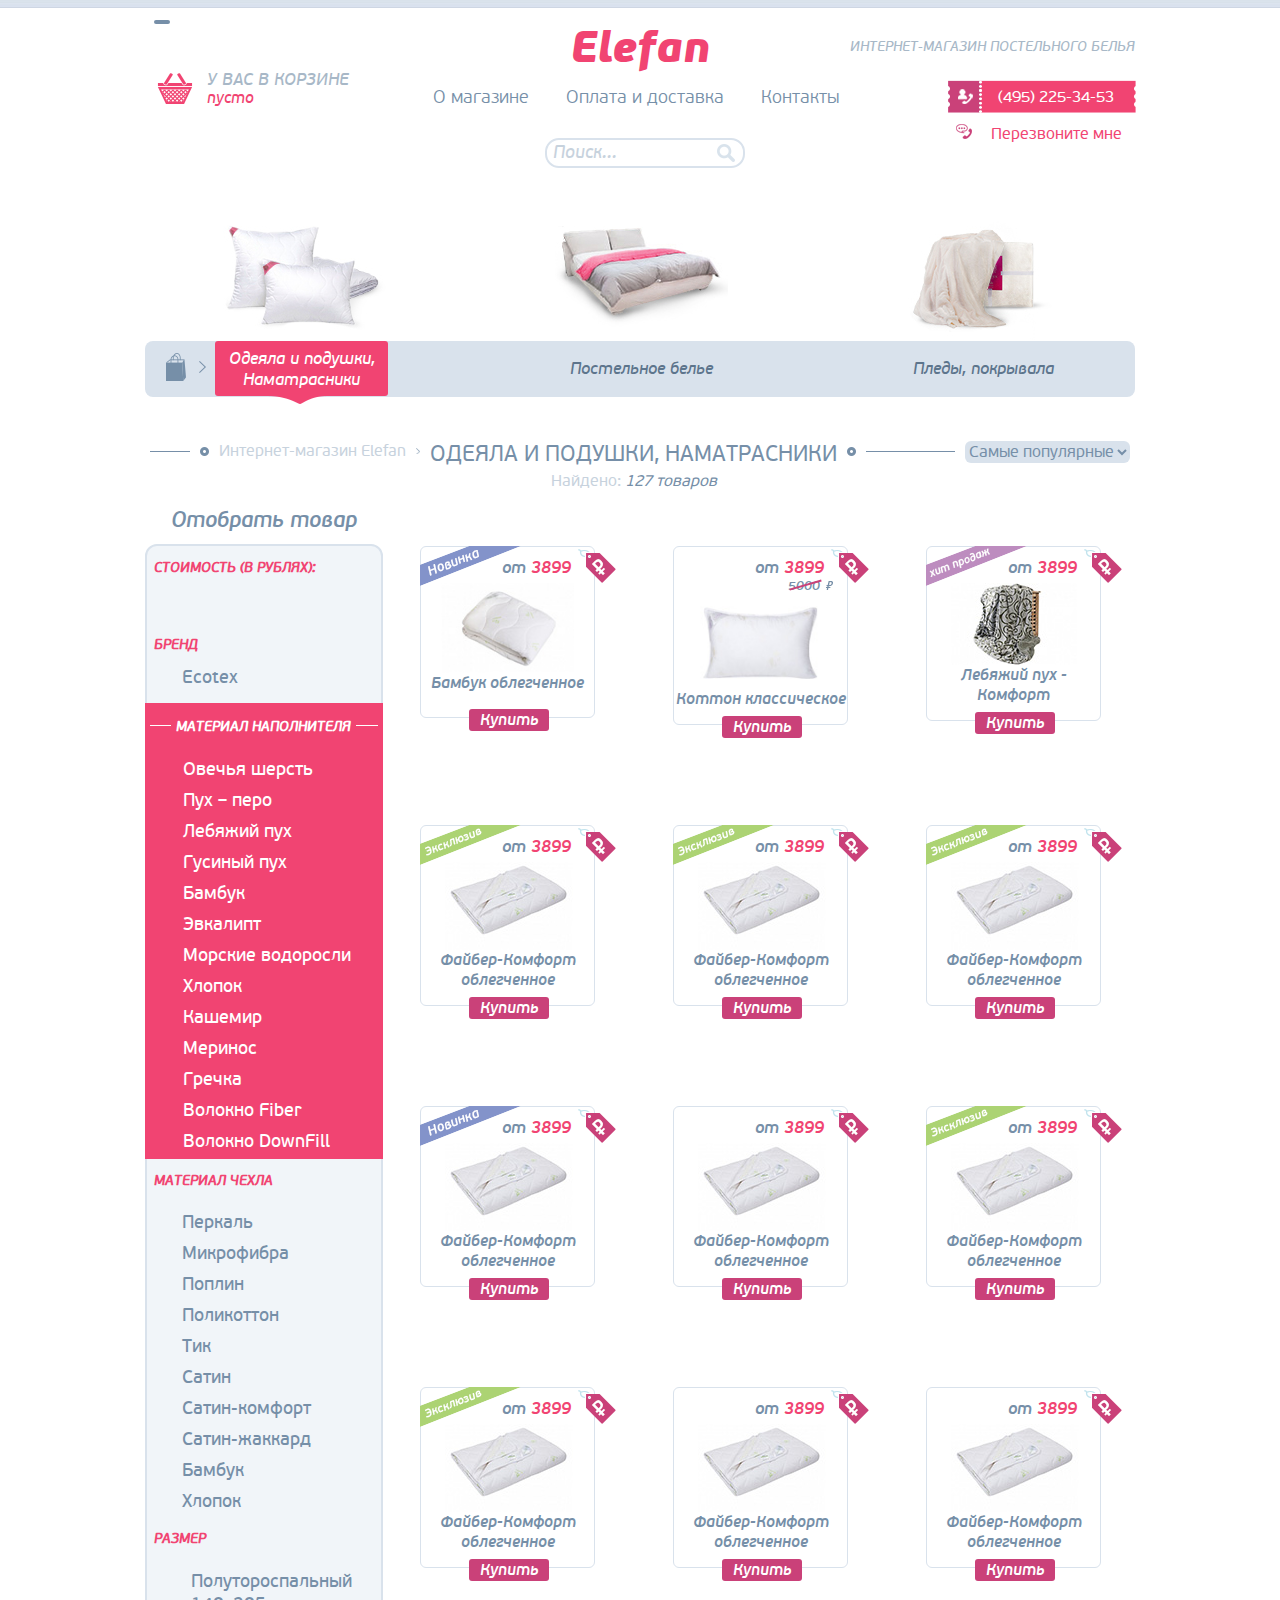
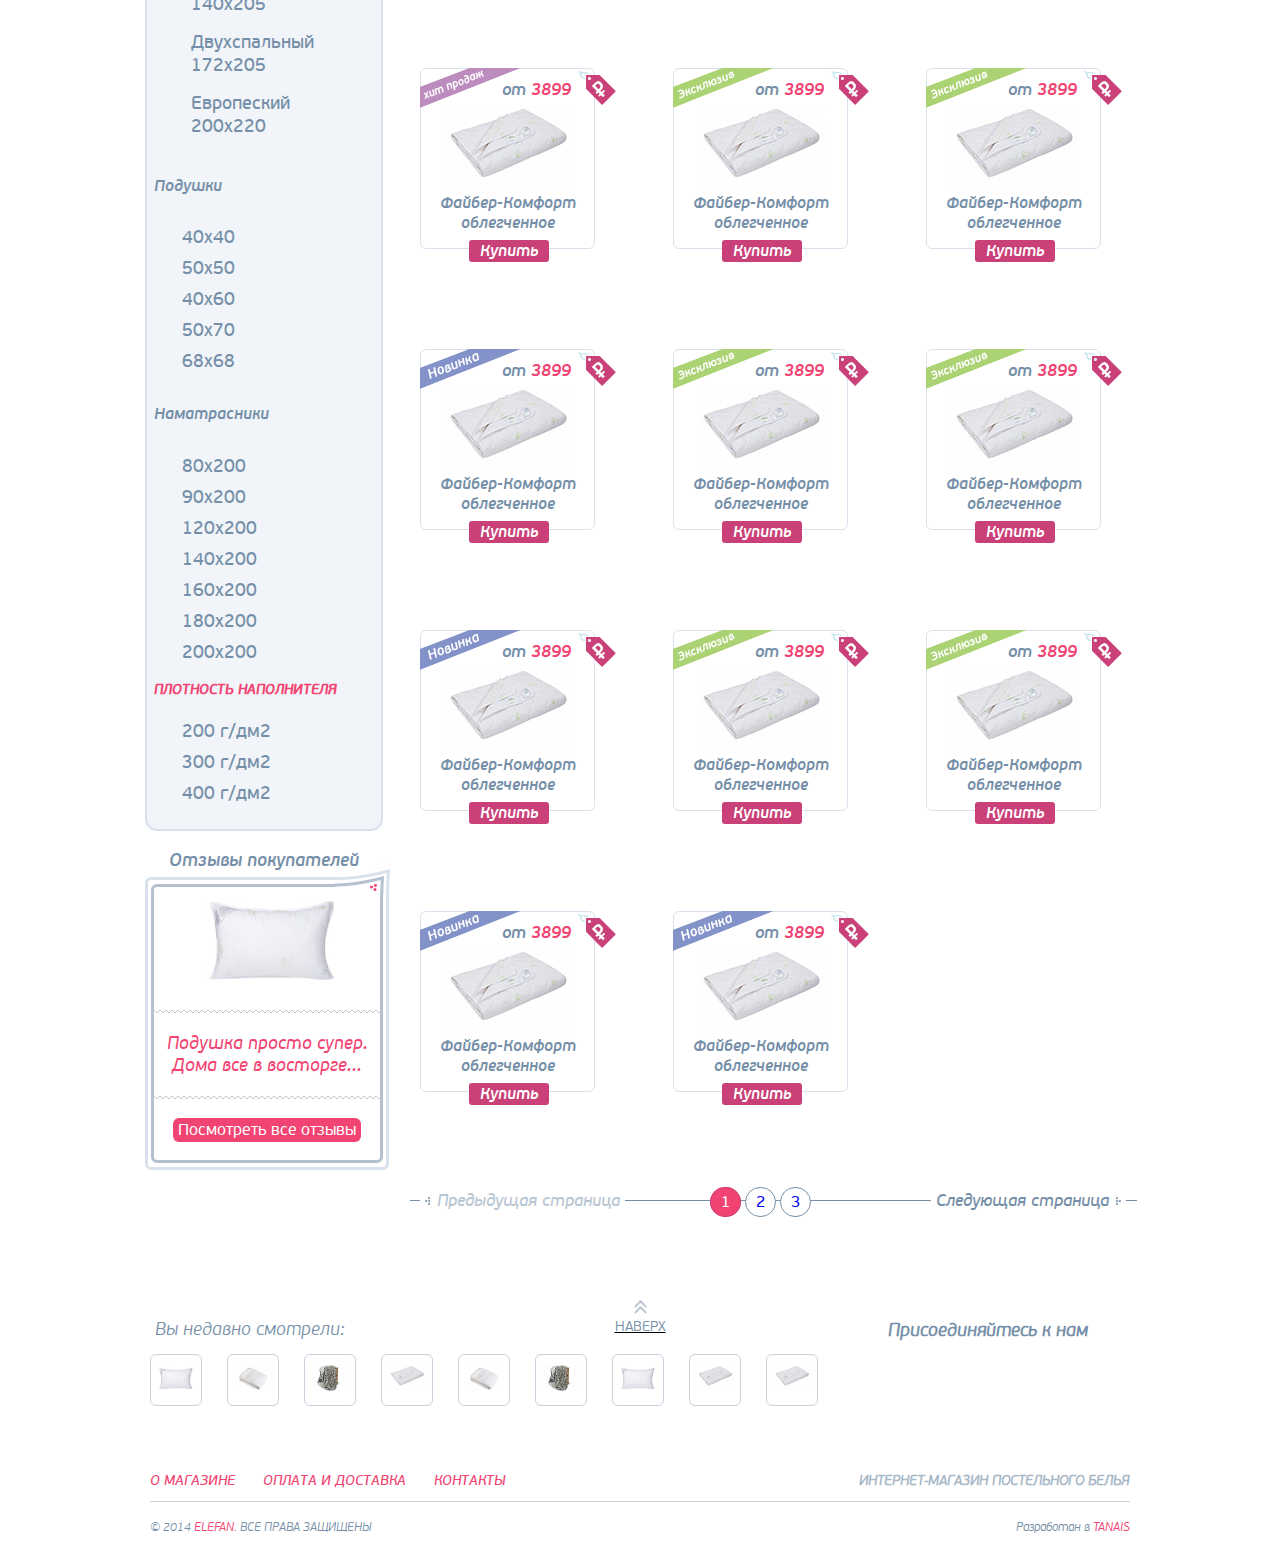
==== commit 5dd0ff75: "added inner page" ====
--- a/web/inner_page.html
+++ b/web/inner_page.html
@@ -368,6 +368,27 @@
             </div>
 
         </div>
+
+
+        <section class="reviews">
+            <h3>Отзывы покупателей</h3>
+            <div class="review-wrap">
+                <i class="review-corner"></i>
+                <div class="review">
+                    <header>
+                        <img src="images/items-preview/1.jpg">
+                    </header>
+                    <i class="zig-zag-image"></i>
+                    <p>
+                        Подушка просто супер. Дома все в восторге...
+                    </p>
+                    <i class="zig-zag-image"></i>
+                    <footer>
+                        <a href="#">Посмотреть все отзывы</a>
+                    </footer>
+                </div>
+            </div>
+        </section>
     </aside>
 
     <!--ITEMS-->
@@ -712,10 +733,10 @@
 
 
     <section class="pagination">
-
-       <div class="prev-page">
+        <hr>
+       <div class="prev-page ">
            <i class="pagination-arrow-icon"></i>
-           <a href="#">Предыдущая страница</a>
+           <a href="#" class="not-have-page-more">Предыдущая страница</a>
        </div>
 
         <div class="next-page">
@@ -724,9 +745,11 @@
         </div>
 
         <nav class="page-numbers">
-            <a href="#">1</a>
-            <a href="#">2</a>
-            <a href="#">3</a>
+            <div class="page-div">
+                <a href="#"><span class="page-active">1</span></a>
+                <a href="#"><span>2</span></a>
+                <a href="#"><span>3</span></a>
+            </div>
         </nav>
 
     </section>
--- a/web/style/main.css
+++ b/web/style/main.css
@@ -531,6 +531,12 @@
   background: url("../images/status-check-icon.jpg") no-repeat !important;
   width: 23px;
   height: 16px; }
+
+.pagination-arrow-icon {
+  display: block;
+  background: url("../images/pagination-arrow-icon.png") no-repeat;
+  width: 7px;
+  height: 14px; }
 
 .group-icon {
   background: url("../images/item-group-icons.png") no-repeat;
@@ -787,6 +793,115 @@
   .blankets-bedspreads span {
     line-height: 56px; }
 
+.items {
+  margin: 0 auto;
+  margin-top: 60px;
+  padding-left: 18px; }
+
+.item {
+  width: 173px;
+  min-height: 170px;
+  display: block;
+  float: left;
+  margin-right: 85px;
+  border: 1px solid #d9e2ec;
+  border-radius: 6px;
+  position: relative;
+  font-family: pf_beausans_pro_sebold-ital;
+  font-style: italic;
+  color: #768fa8;
+  transition: all 0.2s ease-in-out; }
+
+.item:hover {
+  border: 1px solid #768fa8; }
+
+.item:last-child {
+  margin-right: 0; }
+
+.item-group {
+  position: absolute;
+  top: -1px;
+  left: -1px; }
+
+.cost {
+  text-align: right;
+  padding-right: 23px;
+  padding-top: 10px;
+  font-size: 1.0625em; }
+  .cost span {
+    color: #f14472; }
+
+.cost-tag {
+  position: absolute;
+  right: -22px;
+  top: 2px; }
+
+.last-price {
+  font-size: 0.75em;
+  text-align: right;
+  margin-right: -10px;
+  position: relative; }
+  .last-price .r-icon, .last-price .nav-circle {
+    float: right;
+    margin-left: 5px;
+    margin-top: 3px; }
+
+.last-price:before {
+  content: "";
+  width: 20.80925%;
+  height: 2px;
+  top: 6px;
+  right: 12px;
+  background: #ca4179;
+  position: absolute;
+  transform: rotate(-16deg); }
+
+.item-preview {
+  margin: 0 auto;
+  margin-top: 5px;
+  display: block;
+  width: auto;
+  max-height: 90px; }
+  .item-preview img {
+    width: 100%;
+    height: auto; }
+
+.item-name {
+  clear: both;
+  width: 173px;
+  display: block;
+  text-align: center;
+  padding: 0;
+  padding-bottom: 15px;
+  overflow-wrap: break-word; }
+
+.buy {
+  clear: both;
+  bottom: -14px;
+  background: #ca4179;
+  border-radius: 3px;
+  color: #fff;
+  padding: 1px 11px;
+  text-align: center;
+  position: absolute;
+  left: 47.5px; }
+
+.buy:hover {
+  background-color: #768fa8; }
+
+.collections-navigation {
+  clear: both;
+  text-align: center;
+  padding-top: 68px; }
+  .collections-navigation a {
+    color: #768fa8;
+    font-family: pf_beausans_pro_sebold-ital;
+    font-style: italic;
+    font-size: 1.0625em;
+    margin-right: 55px; }
+  .collections-navigation a:hover {
+    color: #f14472; }
+
 .collections {
   width: 100%;
   clear: both;
@@ -806,129 +921,24 @@
     .collections h2 span {
       background: #fff;
       padding: 0 22px; }
-
-.items {
-  margin: 0 auto;
-  margin-top: 60px;
-  padding-left: 18px; }
-
-.item {
-  width: 173px;
-  min-height: 170px;
-  display: block;
-  float: left;
-  margin-right: 85px;
-  border: 1px solid #d9e2ec;
-  border-radius: 6px;
-  position: relative;
-  font-family: pf_beausans_pro_sebold-ital;
-  font-style: italic;
-  color: #768fa8; }
-
-.item:last-child {
-  margin-right: 0; }
-
-.item-group {
-  position: absolute;
-  top: -1px;
-  left: -1px; }
-
-.cost {
-  text-align: right;
-  padding-right: 23px;
-  padding-top: 10px;
-  font-size: 1.0625em; }
-  .cost span {
-    color: #f14472; }
-
-.cost-tag {
-  position: absolute;
-  right: -22px;
-  top: 2px; }
-
-.last-price {
-  font-size: 0.75em;
-  text-align: right;
-  margin-right: -10px;
-  position: relative; }
-  .last-price .r-icon, .last-price .nav-circle {
-    float: right;
-    margin-left: 5px;
-    margin-top: 3px; }
-
-.last-price:before {
-  content: "";
-  width: 20.80925%;
-  height: 2px;
-  top: 6px;
-  right: 12px;
-  background: #ca4179;
-  position: absolute;
-  transform: rotate(-16deg); }
-
-.item-preview {
-  margin: 0 auto;
-  margin-top: 5px;
-  display: block;
-  width: auto;
-  max-height: 90px; }
-  .item-preview img {
-    width: 100%;
-    height: auto; }
-
-.item-name {
-  clear: both;
-  width: 173px;
-  display: block;
-  text-align: center;
-  padding: 0;
-  padding-bottom: 15px;
-  overflow-wrap: break-word; }
-
-.buy {
-  clear: both;
-  bottom: -14px;
-  background: #ca4179;
-  border-radius: 3px;
-  color: #fff;
-  padding: 1px 11px;
-  text-align: center;
-  position: absolute;
-  left: 47.5px; }
-
-.buy:hover {
-  background-color: #768fa8; }
-
-.collections-navigation {
-  clear: both;
-  text-align: center;
-  padding-top: 68px; }
-  .collections-navigation a {
-    color: #768fa8;
-    font-family: pf_beausans_pro_sebold-ital;
-    font-style: italic;
-    font-size: 1.0625em;
-    margin-right: 55px; }
-  .collections-navigation a:hover {
-    color: #f14472; }
-  .collections-navigation .more {
+  .collections .more {
     float: left;
     margin-left: 0px;
     margin-right: -30px; }
-    .collections-navigation .more .nav-line {
+    .collections .more .nav-line {
       float: left;
       width: 40px;
       margin-top: 7px;
       margin-right: 17px; }
-    .collections-navigation .more .nav-circle {
+    .collections .more .nav-circle {
       float: left;
       display: block;
       margin-top: 6px;
       margin-right: 13px; }
-  .collections-navigation .more:hover {
+  .collections .more:hover {
     color: #ca4179;
     font-family: pf_beausans_pro_sebold-ital; }
-  .collections-navigation .collections-active-link {
+  .collections .collections-active-link {
     text-transform: uppercase;
     text-decoration: underline;
     color: #f14472; }
@@ -1080,6 +1090,9 @@
     margin: 0 auto;
     display: block; }
 
+.last-preview:hover {
+  border: 1px solid #f14472; }
+
 .last-preview:last-child {
   margin-right: 0; }
 
@@ -1148,7 +1161,7 @@
     font-size: 0.875em;
     color: #f14472; }
   .main-footer a:hover {
-    color: #ca4179; }
+    color: #768fa8; }
   .main-footer h5 {
     float: right;
     font-size: 0.875em;
@@ -1219,4 +1232,10 @@
   font-style: italic;
   font-size: 1.125em; }
 
+input:focus {
+  color: #768fa8; }
+
+.both {
+  clear: both; }
+
 /*# sourceMappingURL=main.css.map */
--- a/web/style/pages/inner_page.css
+++ b/web/style/pages/inner_page.css
@@ -271,6 +271,62 @@
   float: right;
   clear: right; }
 
+.reviews {
+  position: relative; }
+  .reviews h3 {
+    font-family: pf_beausans_pro_sebold-ital;
+    font-style: italic;
+    font-size: 1.125em;
+    margin-bottom: 5px;
+    z-index: 3;
+    position: relative; }
+  .reviews .review-corner {
+    background: url("../../images/reviews-corner.jpg") no-repeat;
+    display: block;
+    width: 60px;
+    height: 35px;
+    position: absolute;
+    right: -12px;
+    top: 13px;
+    z-index: 1; }
+  .reviews .review-wrap {
+    border: 3px solid #d9e2ec;
+    width: 238px;
+    display: block;
+    border-radius: 6px; }
+  .reviews .review {
+    border: 3px solid #b3c1cf;
+    min-height: 20px;
+    margin: 4px 3px;
+    border-radius: 6px;
+    text-align: center; }
+    .reviews .review a {
+      background: #f14472;
+      color: #fff;
+      padding: 2px 5px;
+      font-family: pf_beausans_pro_reg;
+      font-size: 1em;
+      border-radius: 6px; }
+    .reviews .review a:hover {
+      background: #768fa8; }
+    .reviews .review p {
+      color: #f14472;
+      font-family: pf_beausans_pro_italic;
+      font-size: 1.125em;
+      font-style: italic; }
+  .reviews header {
+    width: 100%;
+    padding: 12px 5px;
+    padding-top: 16px; }
+  .reviews .zig-zag-image {
+    display: block;
+    height: 6px;
+    width: 100%;
+    background: url("../../images/zig-zag-line-background.png") repeat-x; }
+  .reviews footer {
+    clear: both;
+    padding: 20px 5px; }
+
 .pagination {
   clear: both;
   text-align: center;
@@ -283,14 +339,83 @@
 .next-page {
   float: right; }
 
+.pagination {
+  position: relative; }
+  .pagination hr {
+    position: absolute;
+    top: 0;
+    width: 103%;
+    left: -10px; }
+  .pagination .prev-page, .pagination .next-page {
+    background: #fff;
+    padding: 2px 5px;
+    display: block;
+    position: relative;
+    z-index: 4;
+    font-size: 1.0625em;
+    font-family: pf_beausans_pro_book-ital;
+    font-style: italic; }
+    .pagination .prev-page a, .pagination .next-page a {
+      color: #768fa8;
+      float: left;
+      margin-top: -4px; }
+  .pagination .not-have-page-more {
+    opacity: 0.5; }
+  .pagination .prev-page .pagination-arrow-icon {
+    transform: rotate(180deg);
+    float: left;
+    margin-right: 5px; }
+  .pagination .next-page .pagination-arrow-icon {
+    float: right;
+    margin-left: 5px; }
+  .pagination a:hover {
+    color: #f14472; }
+  .pagination .page-numbers {
+    width: 960px;
+    background: #fff;
+    padding: 0 5px;
+    z-index: 3;
+    max-width: 260px;
+    float: left; }
+    .pagination .page-numbers .page-div {
+      position: relative;
+      display: inline;
+      z-index: 3;
+      top: -5px;
+      text-align: center; }
+    .pagination .page-numbers span {
+      background: #fff;
+      line-height: 30px;
+      text-align: center;
+      padding: 4px 10px;
+      width: 30px;
+      height: 30px;
+      -moz-border-radius: 50px;
+      -webkit-border-radius: 50px;
+      border-radius: 50px;
+      border: 1px solid #768fa8; }
+    .pagination .page-numbers .page-active {
+      background: #f14472 !important;
+      color: #fff !important;
+      border: 1px solid #ca4179 !important; }
+
 .pre-footer .last-seen {
   width: 100%; }
 .pre-footer .social {
   float: right;
   margin-top: -110px; }
 
+hr {
+  width: 100%;
+  display: block;
+  border: 0 none;
+  height: 1px;
+  color: #768fa8;
+  background: #768fa8; }
+
 .Up {
-  margin-bottom: -74px; }
+  margin-bottom: -74px;
+  padding-top: 100px; }
 
 main {
   clear: both; }
